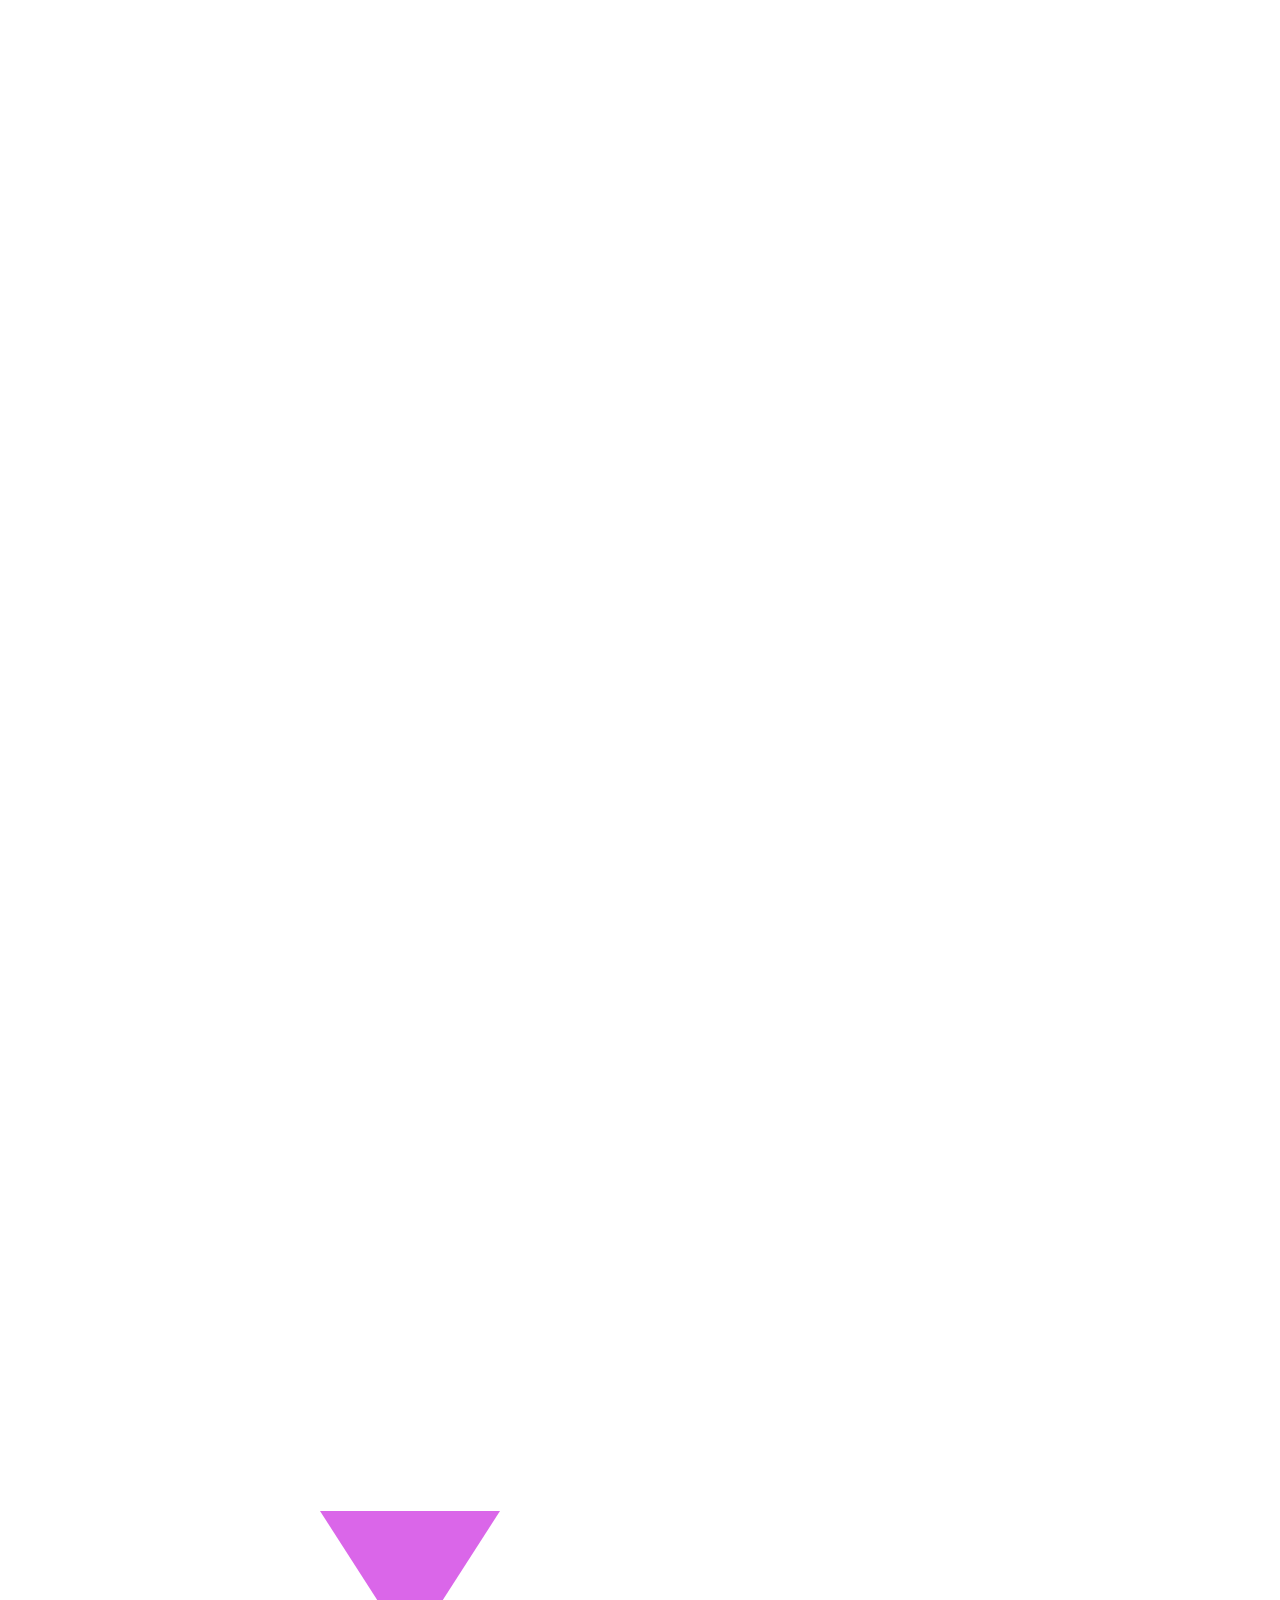
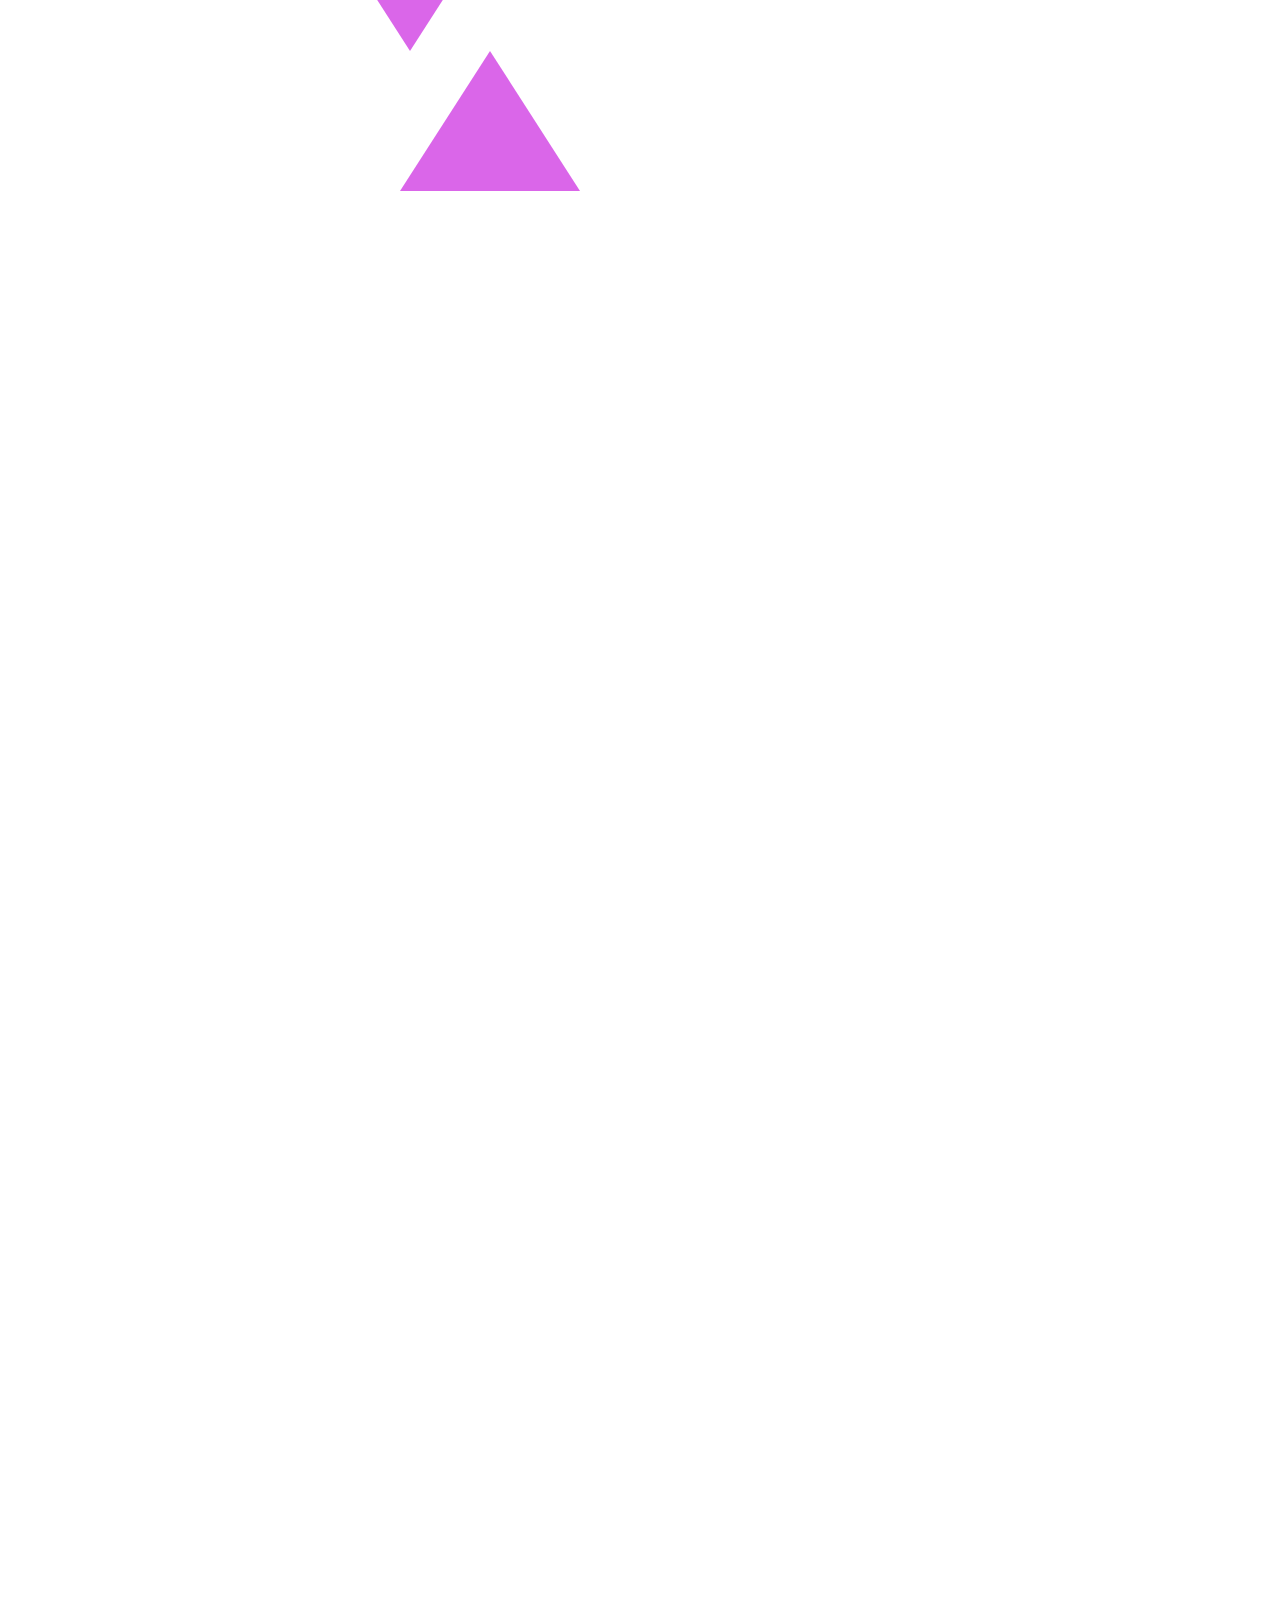
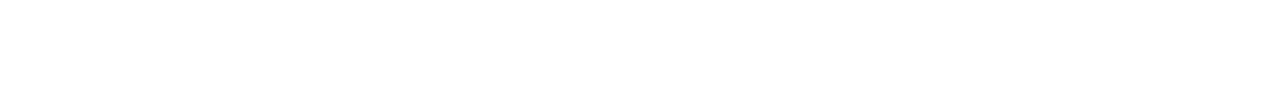
==== src/index.html @ d45493f5 "fixing horizontal scrolling" ====
<!DOCTYPE html>
<html lang="en">
<head>
    <meta charset="UTF-8">
    <meta name="viewport" content="width=device-width, initial-scale=1.0">
    <link rel="stylesheet" href="styles.css">

    <title>Electronic Library</title>
</head>
<body>
    <div class='bkimage1'></div>

    <div class='caption'> 
        <div class='title'>E-brary</div>
        <p class='titleParagraph'>Your Electronic Library Book Collection</p>
    </div>

    <!--BOOKSHELF-->
    <div class='first-genre'> 
        <p class ='genre-name'>Action</p>
        <div class='triangle_container'>
            <div class='triangle-down'></div>
            <div class='triangle-up'></div>
            
        </div>
    </div>
    <div class='second-genre'> 
        <p class="genre-name">Adventure</p>
    </div>
    <div class='third-genre'> 
        <p class='genre-name'>Horror</p>
    </div>

    <div class='bkimage2'></div>
</body>
</html>
---- src/styles.css ----
@font-face {
    font-family: 'nidus_sansregular';
    src: url('nidsans-webfont.eot');
    src: url('nidsans-webfont.eot?#iefix') format('embedded-opentype'),
         url('nidsans-webfont.woff2') format('woff2'),
         url('nidsans-webfont.woff') format('woff'),
         url('nidsans-webfont.ttf') format('truetype'),
         url('nidsans-webfont.svg#nidus_sansregular') format('svg');
    font-weight: normal;
    font-style: normal;
}

* {
    margin: 0;
    padding: 0;
    font-family: 'nidus_sansregular';
    overflow: auto;
}

*, *:before, *:after {
    box-sizing: inherit;
  }

/* body {
    background: linear-gradient(0deg, #0c0931, #1d1856, #e80074,#c200db , #00cfe5 90%);
} */

html{
    width: 100%;
    height: 100vh;
    box-sizing: border-box;
}


.caption {
    position: absolute;
    left: 0;
    top: 26%;
    width: 100%;
    text-align: center;
    color: white;
}

.title, .titleParagraph {
    text-align: center;
    position: relative;
    opacity: 0.9;
    top: 50%;
}
.title {
    font-size: 100px;
    font-weight: 500;
}

.titleParagraph {
    font-size: 50px;
    font-weight: 600;
}

.bkimage1, .bkimage2 {
    background-image: url('https://wallpaperaccess.com/full/1115096.jpg');
    background-attachment: fixed;
    background-position: center;
    background-repeat: no-repeat;
    background-size: cover;
}

.bkimage1 {
    min-height: 1400px;
}

.bkimage2 {
    min-height: 400px;
}

.first-genre, .second-genre, .third-genre {
    background-image: url('https://motionarray.imgix.net/preview-311800-ol0mxdxMla-high_0011.jpg?w=660&q=60&fit=max&auto=format');
    min-height: 500px;
    background-position: 50% 50%;
    background-repeat: no-repeat;
    background-size: cover;
    width: 100%;
    top: 40%;
}

.first-genre .genre-name {
    text-align: left;
    position: relative;
    opacity: 1;
    color: white;
    top: 2.2em;
    font-size: 90px;
}

.second-genre .genre-name {
    text-align: right;
    position: relative;
    opacity: 1;
    color: white;
    top: 2.2em;
    font-size: 90px;
}
.third-genre .genre-name {
    text-align: left;
    position: relative;
    opacity: 1;
    color: white;
    top: 2.2em;
    font-size: 90px;
}


.triangle-up {
    width: 0;
    height: 0;
    opacity: 0.6;
    border-left: 90px solid transparent;
    border-right: 90px solid transparent;
    border-bottom: 140px solid #c200db;
    left: 25em;
    text-align: left;
    position: relative;
  }

.triangle-down {
    width: 0;
    height: 0;
    opacity: 0.6;
    border-left: 90px solid transparent;
    border-right: 90px solid transparent;
    border-top: 140px solid #c200db; 
    left: 20em;
    text-align: left;
    position: relative;
}
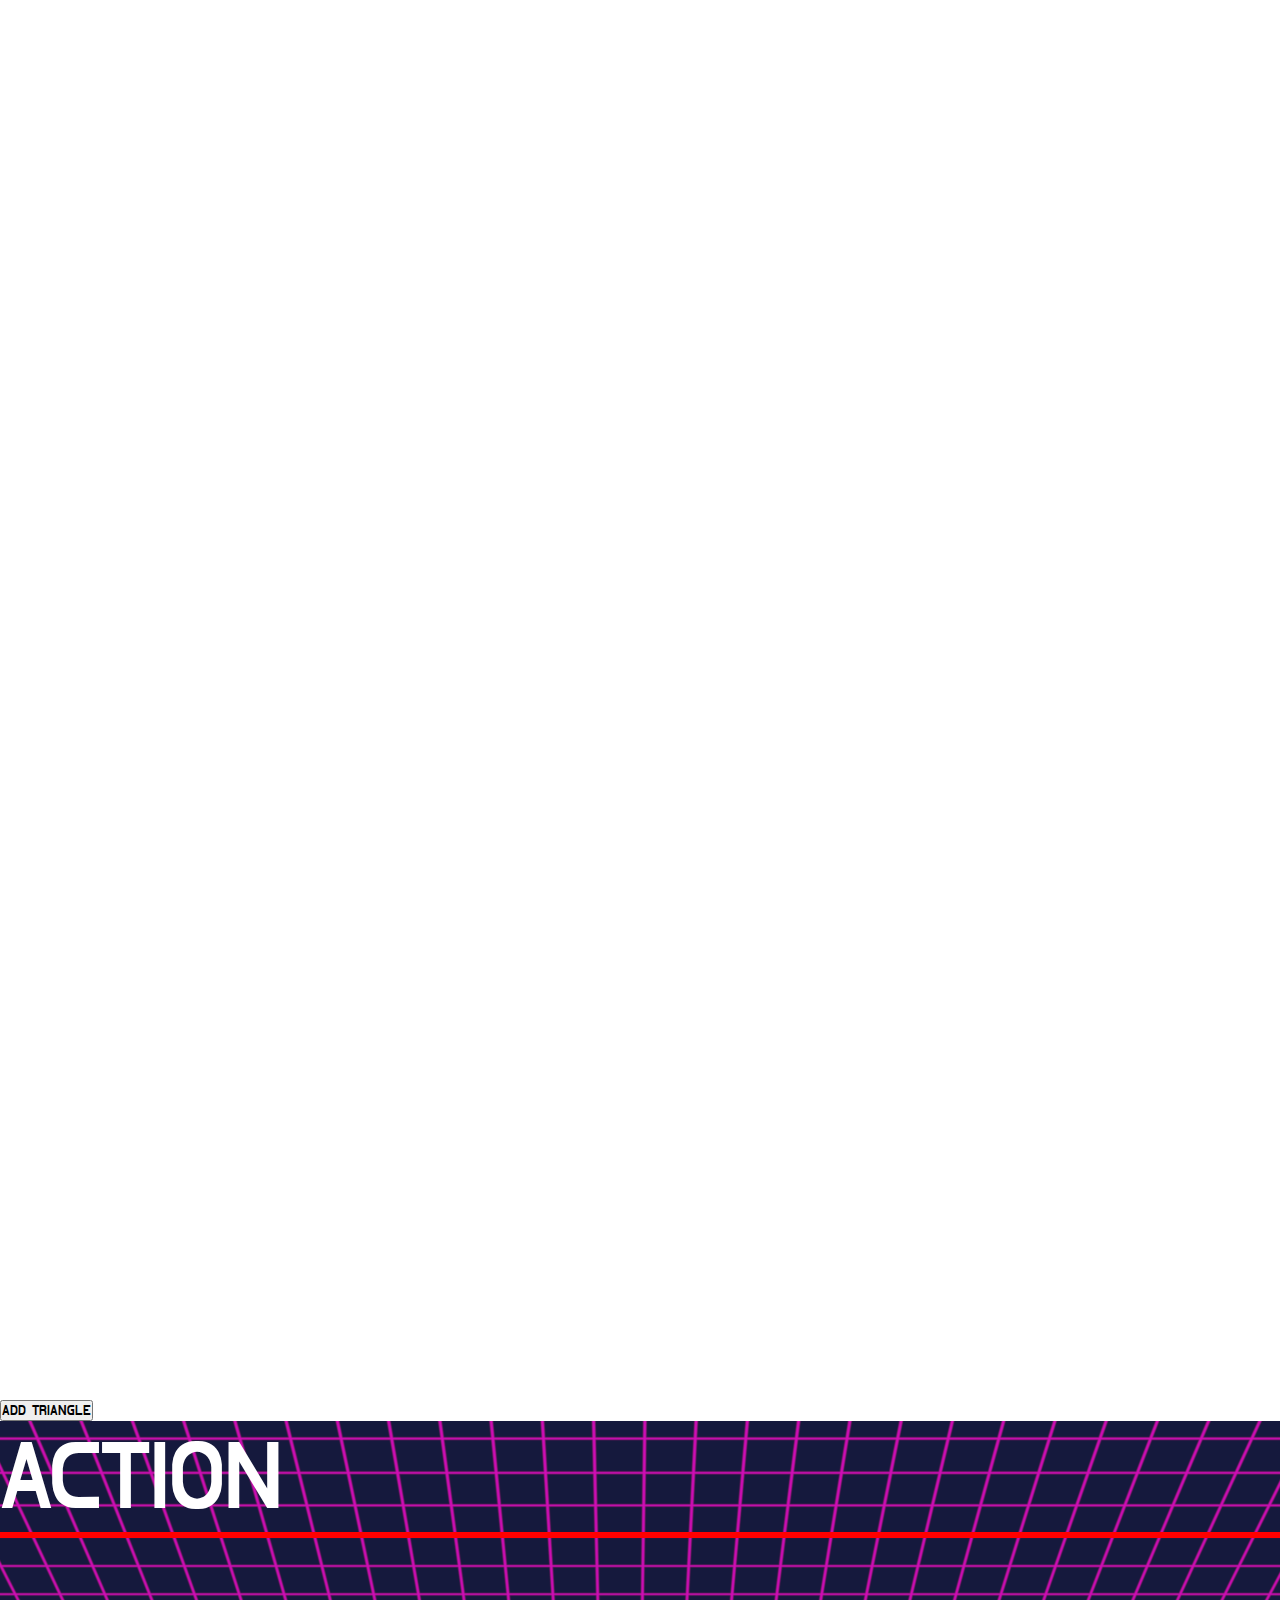
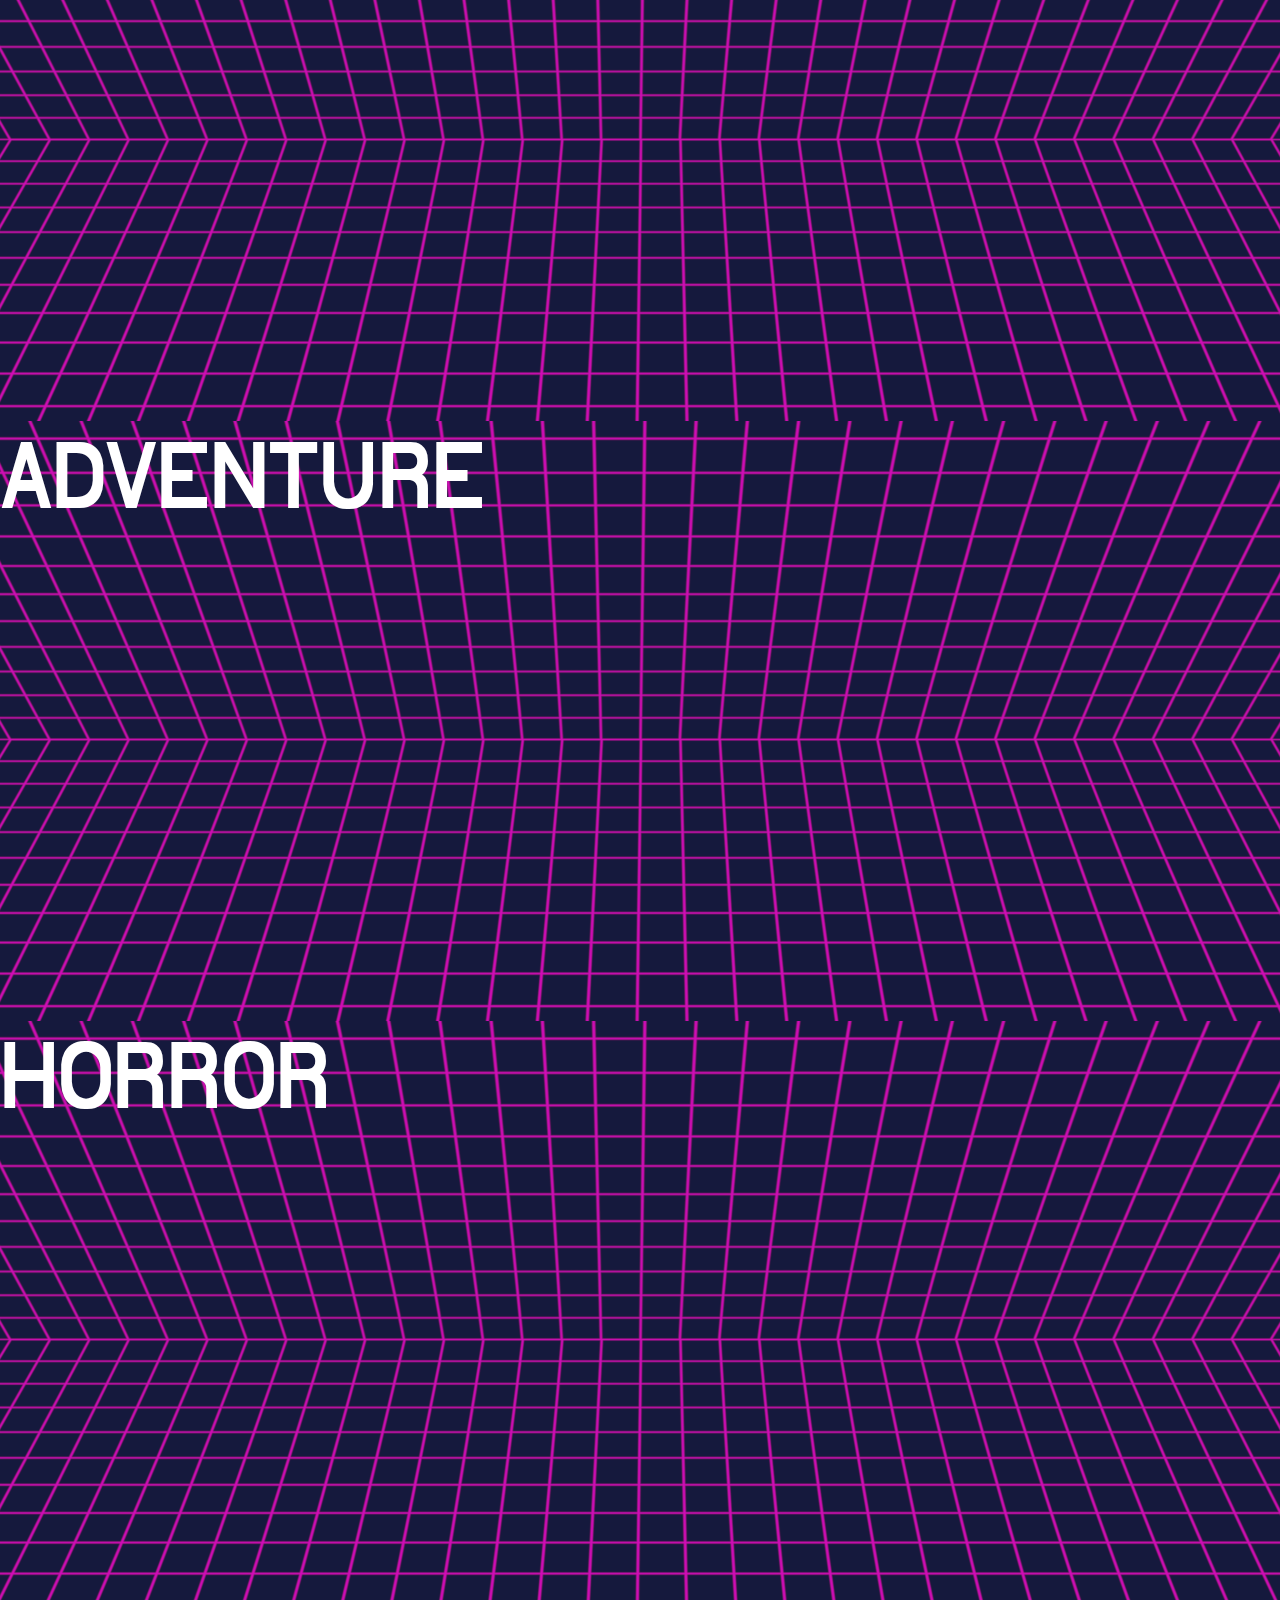
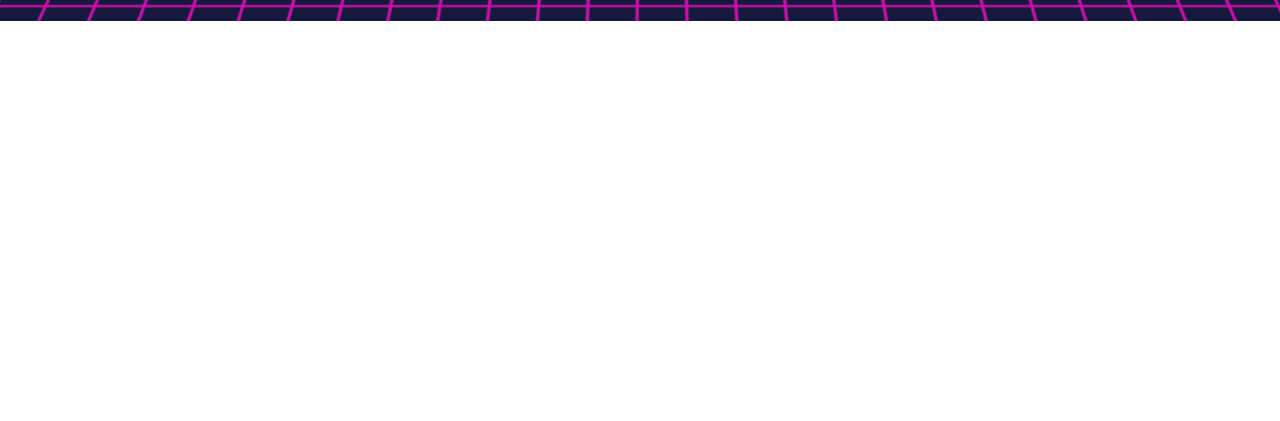
==== commit 2be5a9d6: "add js constructor for adding and removing books" ====
--- a/src/index.html
+++ b/src/index.html
@@ -15,22 +15,24 @@
         <p class='titleParagraph'>Your Electronic Library Book Collection</p>
     </div>
 
+    <button type='button' class='addTriangle' onclick='addTriangle()'>Add Triangle</button>
+
     <!--BOOKSHELF-->
-    <div class='first-genre'> 
+    <div class='genre' id='hey'> 
         <p class ='genre-name'>Action</p>
         <div class='triangle_container'>
-            <div class='triangle-down'></div>
-            <div class='triangle-up'></div>
-            
         </div>
     </div>
-    <div class='second-genre'> 
+    
+    <div class='genre'> 
         <p class="genre-name">Adventure</p>
     </div>
-    <div class='third-genre'> 
+    <div class='genre'> 
         <p class='genre-name'>Horror</p>
     </div>
 
     <div class='bkimage2'></div>
+
+    <script src="scripts.js"></script>
 </body>
 </html>--- a/src/styles.css
+++ b/src/styles.css
@@ -20,10 +20,6 @@
 *, *:before, *:after {
     box-sizing: inherit;
   }
-
-/* body {
-    background: linear-gradient(0deg, #0c0931, #1d1856, #e80074,#c200db , #00cfe5 90%);
-} */
 
 html{
     width: 100%;
@@ -73,40 +69,24 @@
     min-height: 400px;
 }
 
-.first-genre, .second-genre, .third-genre {
-    background-image: url('https://motionarray.imgix.net/preview-311800-ol0mxdxMla-high_0011.jpg?w=660&q=60&fit=max&auto=format');
-    min-height: 500px;
+.genre {
+    background-image: url(synthwave.png);
+    min-height: 600px;
     background-position: 50% 50%;
     background-repeat: no-repeat;
     background-size: cover;
     width: 100%;
     top: 40%;
-}
 
-.first-genre .genre-name {
     text-align: left;
     position: relative;
     opacity: 1;
     color: white;
-    top: 2.2em;
     font-size: 90px;
 }
 
-.second-genre .genre-name {
-    text-align: right;
-    position: relative;
-    opacity: 1;
-    color: white;
-    top: 2.2em;
-    font-size: 90px;
-}
-.third-genre .genre-name {
-    text-align: left;
-    position: relative;
-    opacity: 1;
-    color: white;
-    top: 2.2em;
-    font-size: 90px;
+.triangle_container {
+    border: solid red;
 }
 
 
@@ -120,6 +100,8 @@
     left: 25em;
     text-align: left;
     position: relative;
+
+    float: left;
   }
 
 .triangle-down {
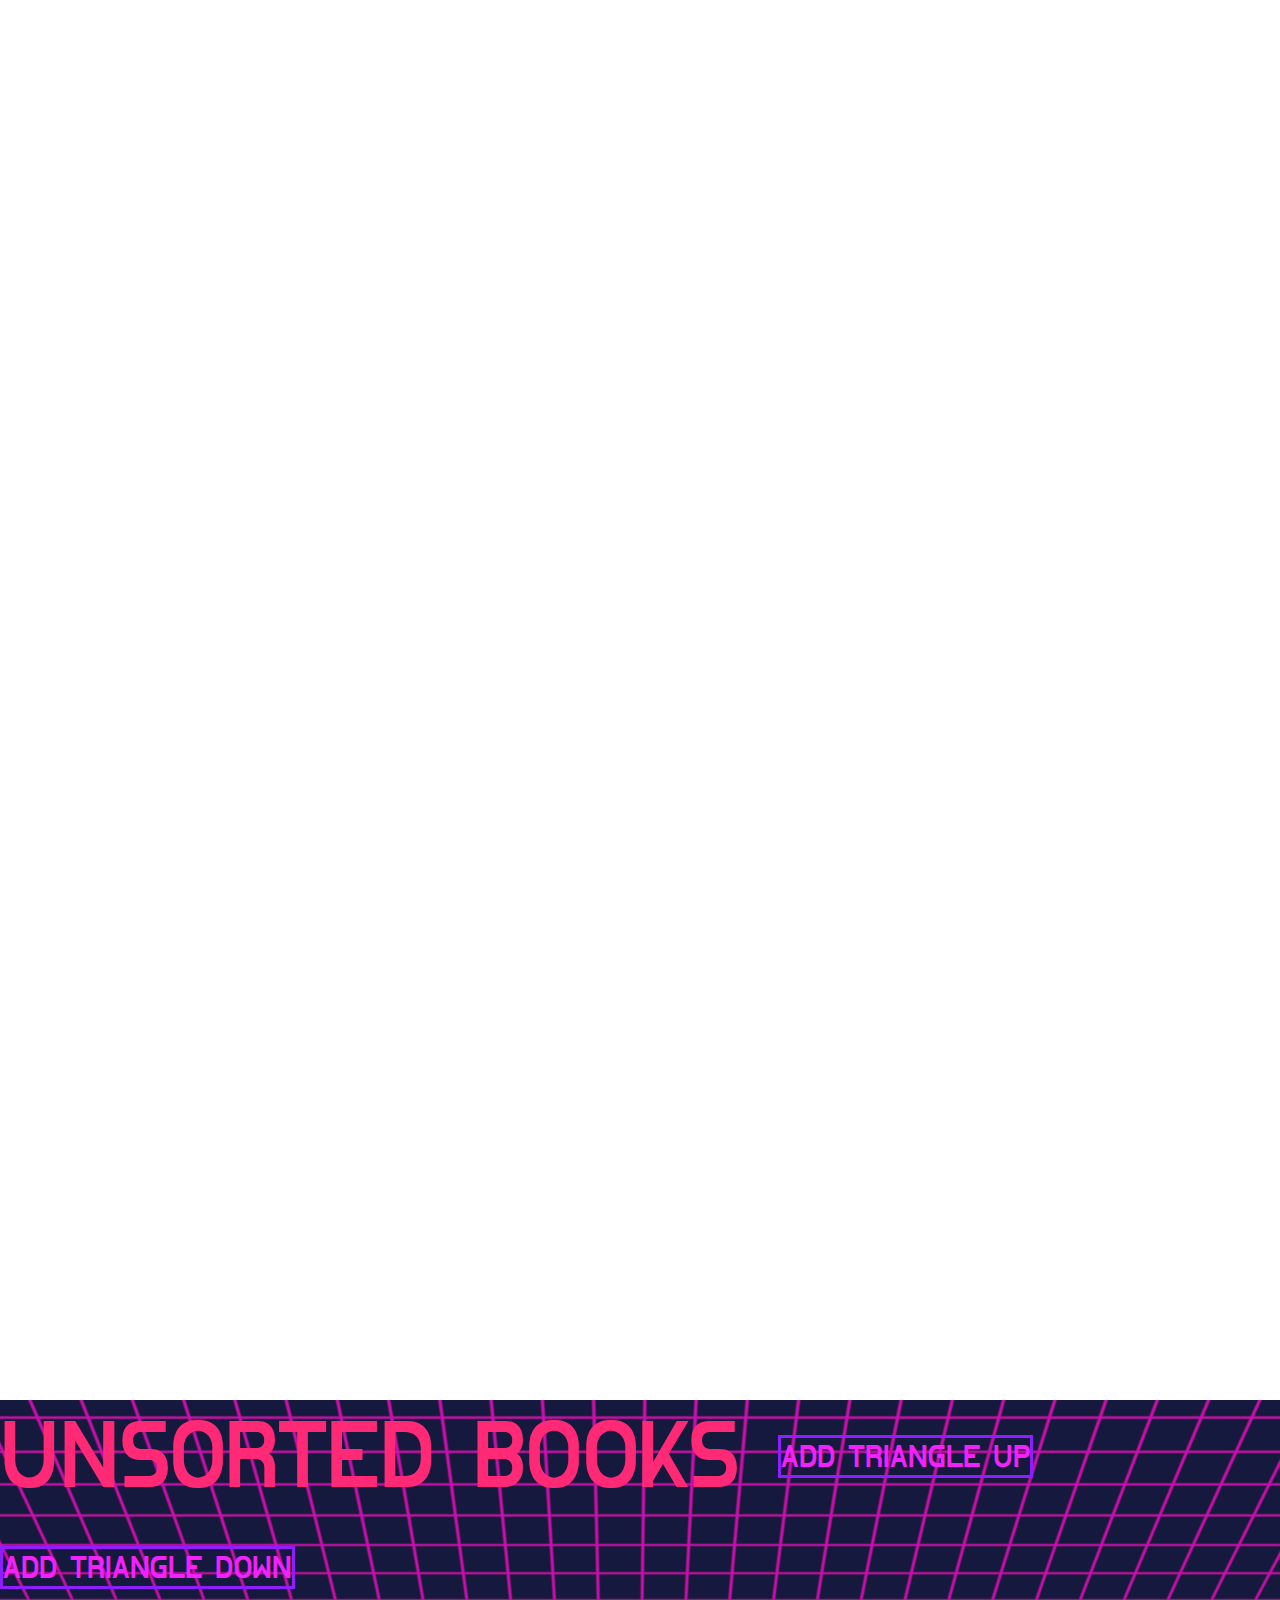
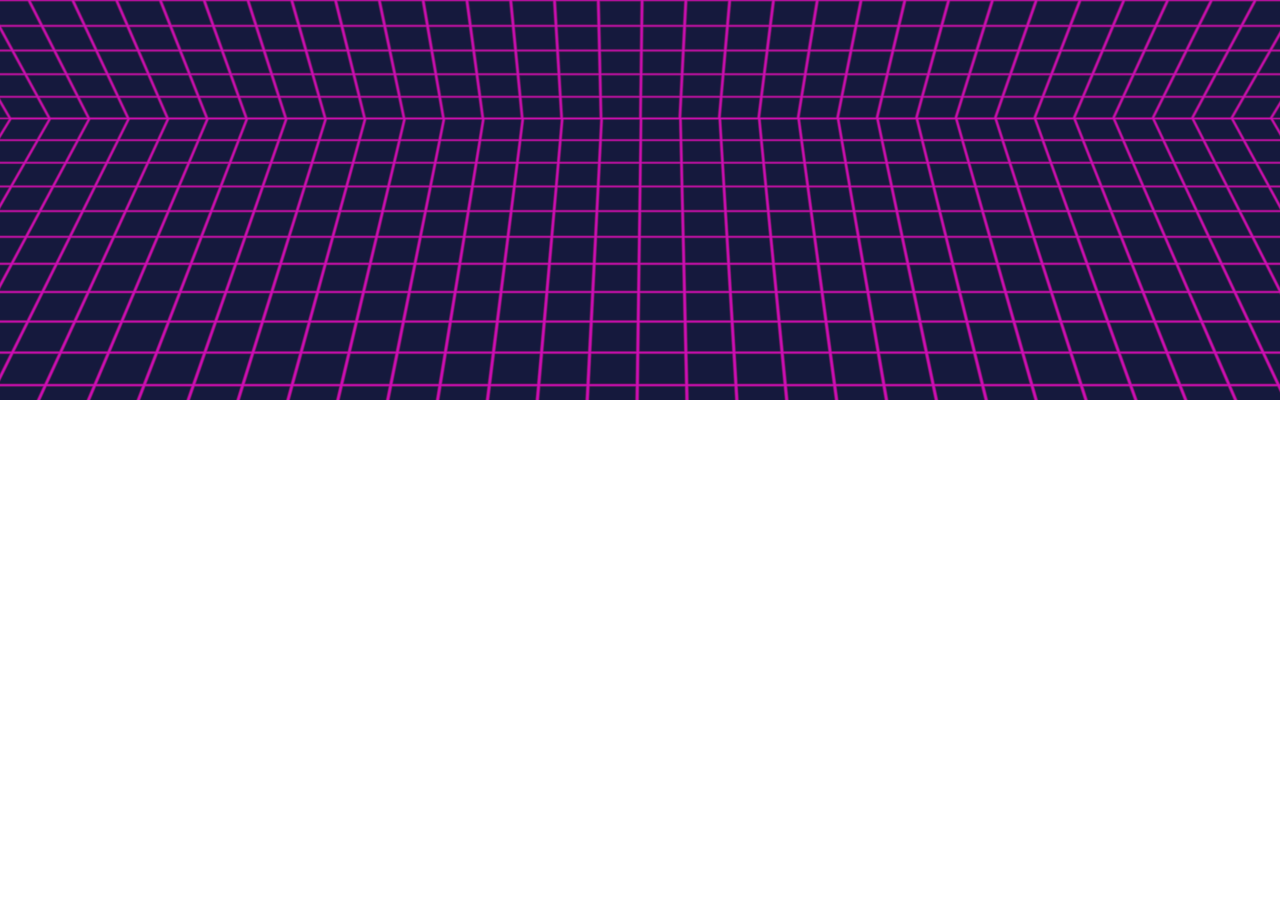
==== commit 89241acc: "added buttons to add frames to books" ====
--- a/src/index.html
+++ b/src/index.html
@@ -15,21 +15,24 @@
         <p class='titleParagraph'>Your Electronic Library Book Collection</p>
     </div>
 
-    <button type='button' class='addTriangle' onclick='addTriangle()'>Add Triangle</button>
+    
+    <!--BOOKSHELF-->
+    <div class='genre'> 
+        <p class ='genre-name'>Unsorted Books
+            <button type='button' class='addTriangleup' onclick='addTriangleUp()'>Add Triangle Up</button>
+            <button type='button' class='addTriangledown' onclick='addTriangleDown()'>Add Triangle Down</button>
 
-    <!--BOOKSHELF-->
-    <div class='genre' id='hey'> 
-        <p class ='genre-name'>Action</p>
-        <div class='triangle_container'>
+        </p>
+        <div class='triangle_container' id='hey'>
         </div>
     </div>
     
-    <div class='genre'> 
+    <!-- <div class='genre'> 
         <p class="genre-name">Adventure</p>
     </div>
     <div class='genre'> 
         <p class='genre-name'>Horror</p>
-    </div>
+    </div> -->
 
     <div class='bkimage2'></div>
 
--- a/src/styles.css
+++ b/src/styles.css
@@ -66,7 +66,7 @@
 }
 
 .bkimage2 {
-    min-height: 400px;
+    min-height: 500px;
 }
 
 .genre {
@@ -78,15 +78,21 @@
     width: 100%;
     top: 40%;
 
-    text-align: left;
-    position: relative;
     opacity: 1;
-    color: white;
+    color: 	#ff2975;
     font-size: 90px;
 }
 
+.genre-name {
+    display: inline-block;
+}
+
 .triangle_container {
-    border: solid red;
+    position: relative;
+    left: 15px;
+    width: 15fr;
+    height: 50fr;
+    overflow-y: auto;
 }
 
 
@@ -94,24 +100,38 @@
     width: 0;
     height: 0;
     opacity: 0.6;
-    border-left: 90px solid transparent;
-    border-right: 90px solid transparent;
-    border-bottom: 140px solid #c200db;
-    left: 25em;
-    text-align: left;
+    margin: 20px 0px;
+    border-left: 120px solid transparent;
+    border-right: 120px solid transparent;
+    border-bottom: 170px solid #c200db;
+    
     position: relative;
-
     float: left;
-  }
+}
 
 .triangle-down {
     width: 0;
     height: 0;
     opacity: 0.6;
-    border-left: 90px solid transparent;
-    border-right: 90px solid transparent;
-    border-top: 140px solid #c200db; 
-    left: 20em;
-    text-align: left;
+    margin: 20px 0px;
+    border-left: 120px solid transparent;
+    border-right: 120px solid transparent;
+    border-top: 170px solid #c200db; 
+    
+    float: left;
     position: relative;
+}
+
+button {
+    color: 	#f222ff;
+    font-size: 30px;
+    background-color: transparent;
+    background-repeat: no-repeat;
+    border: 3px solid 	#8c1eff;
+    cursor: pointer;
+    overflow: hidden;
+    outline: none;
+
+    position: relative;
+    bottom: 20px;
 }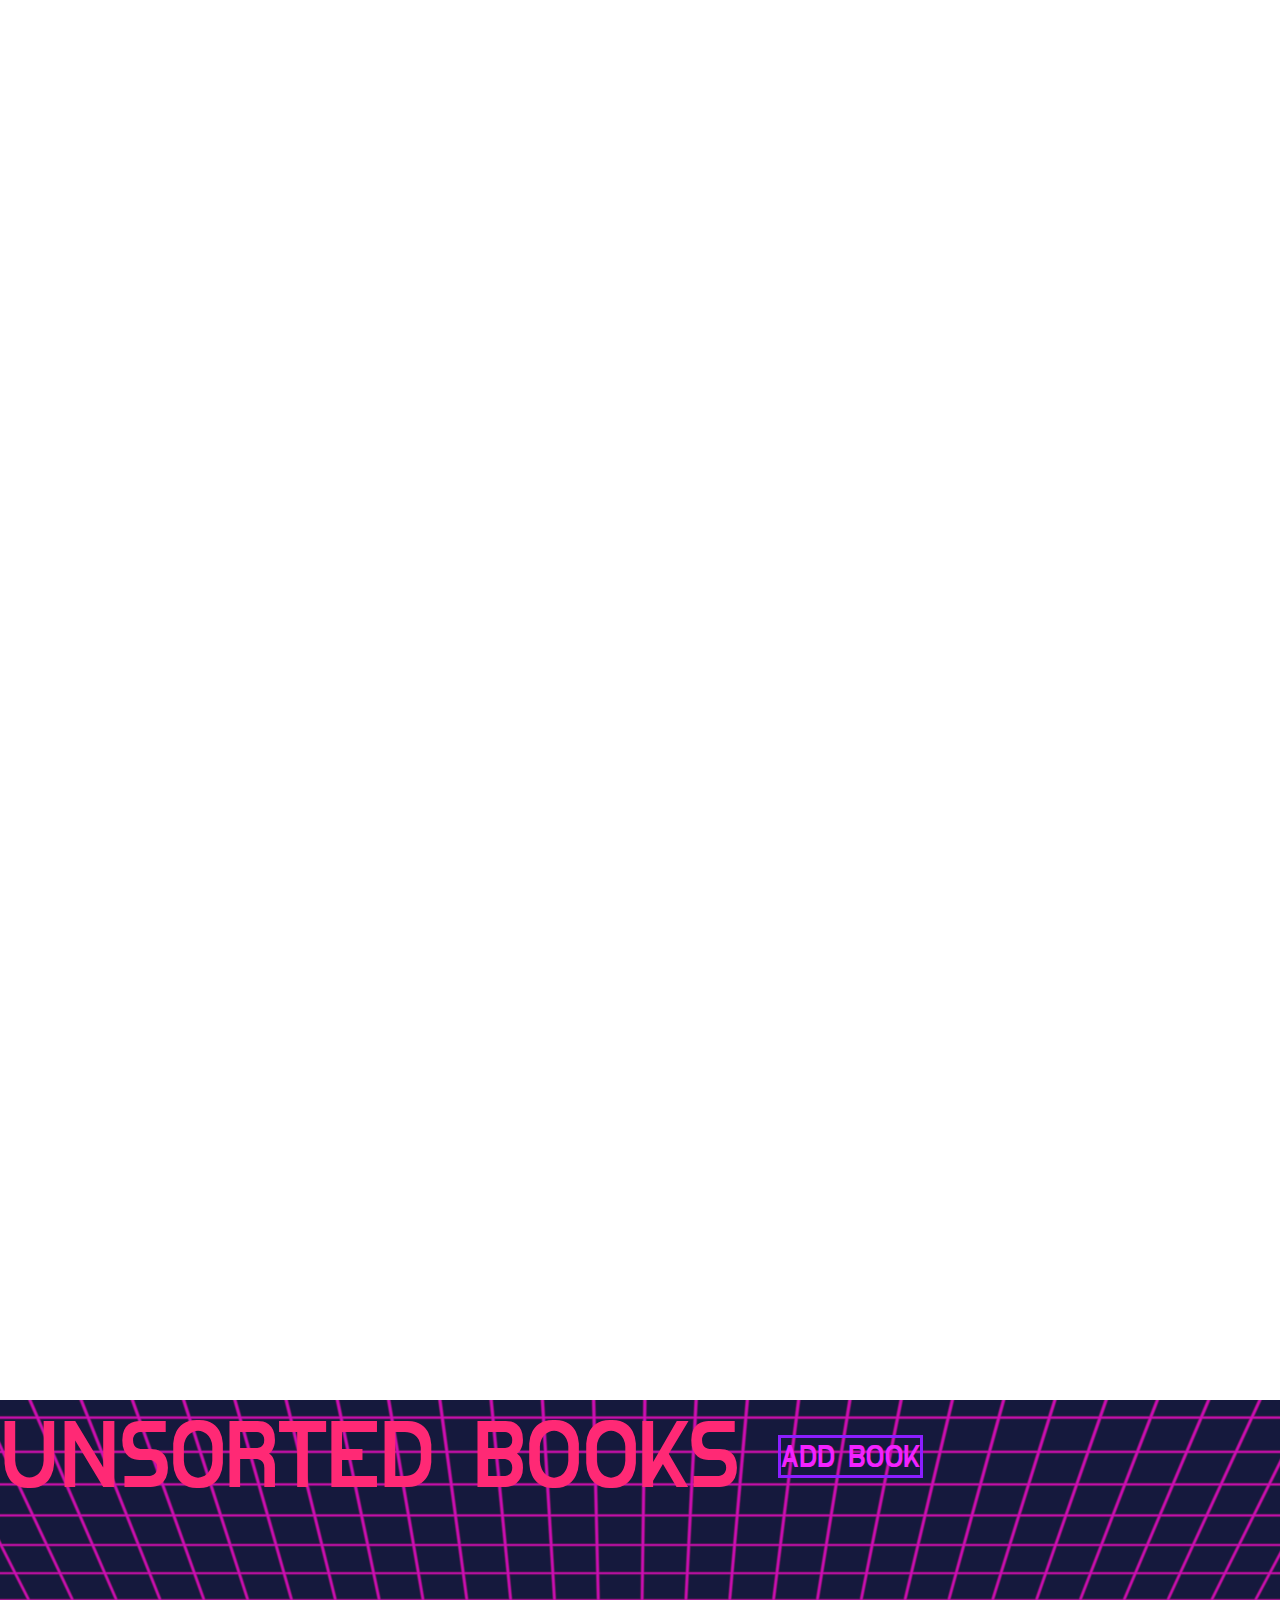
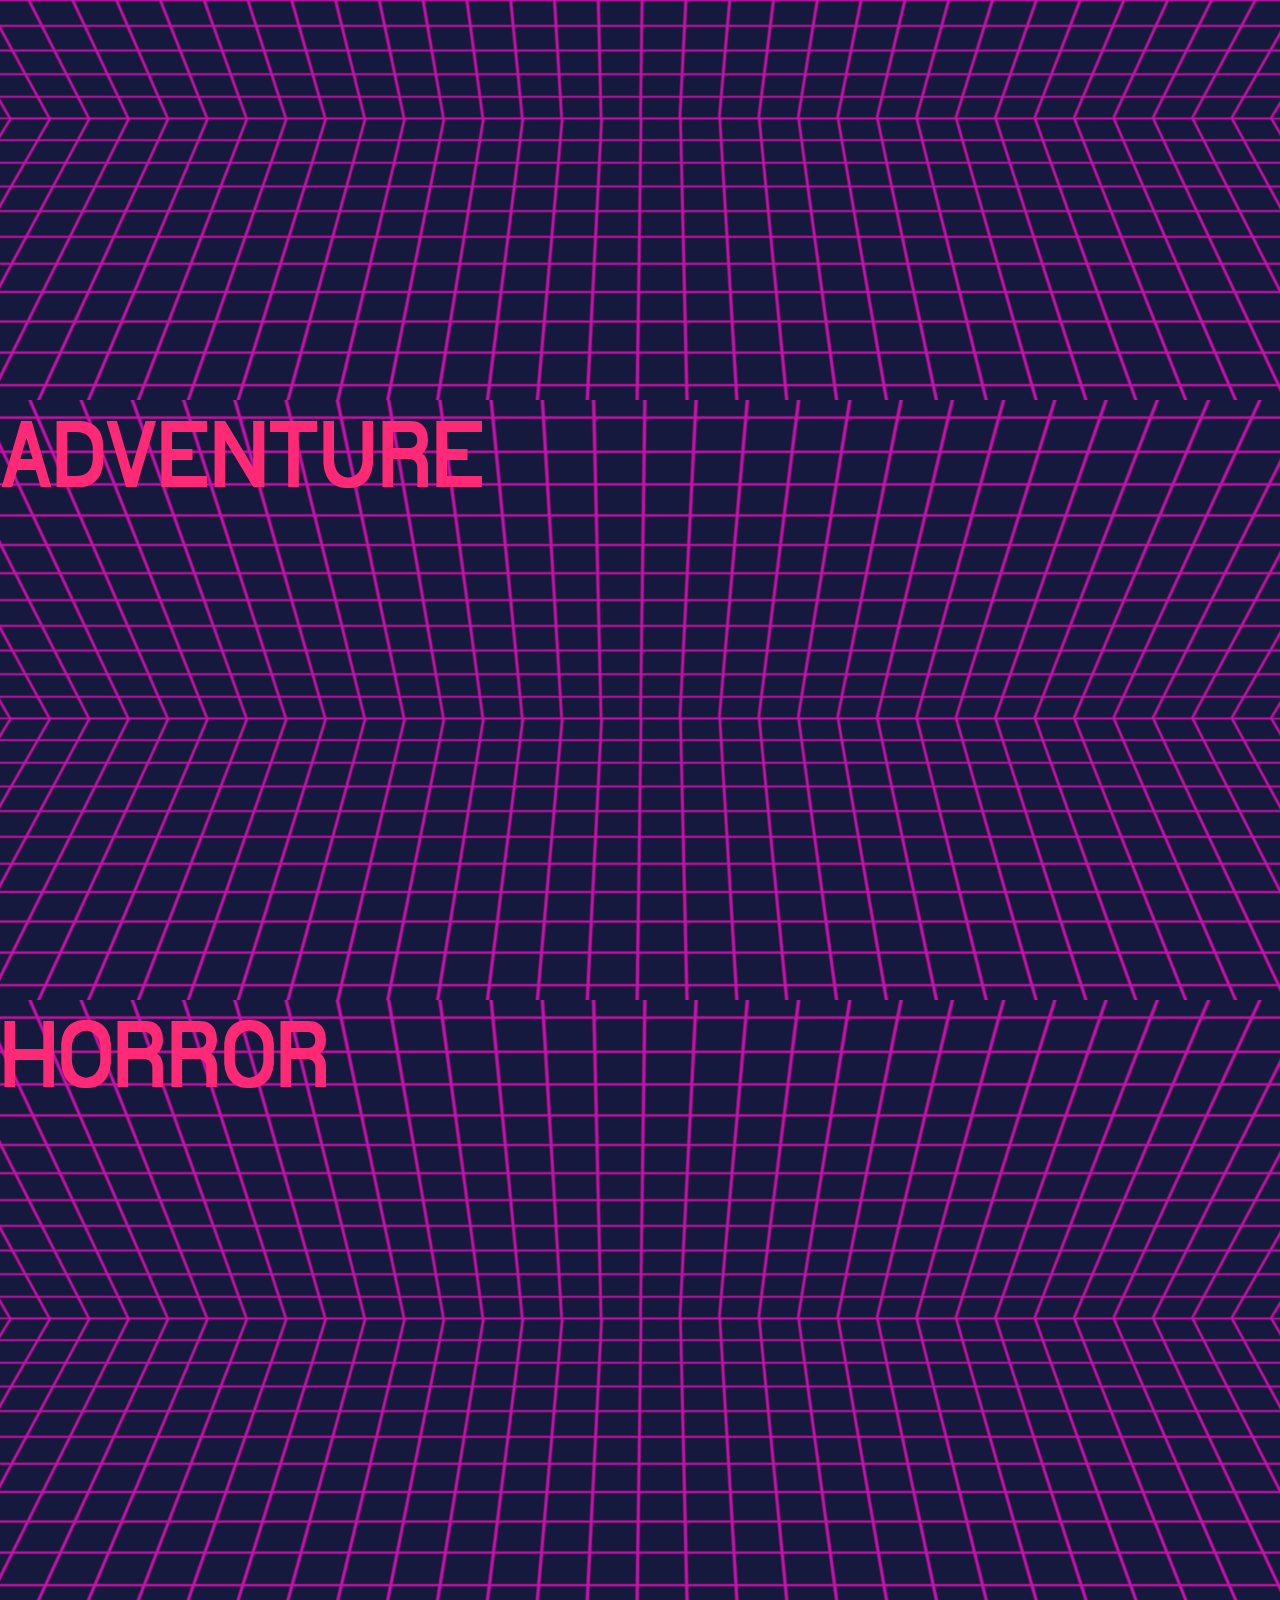
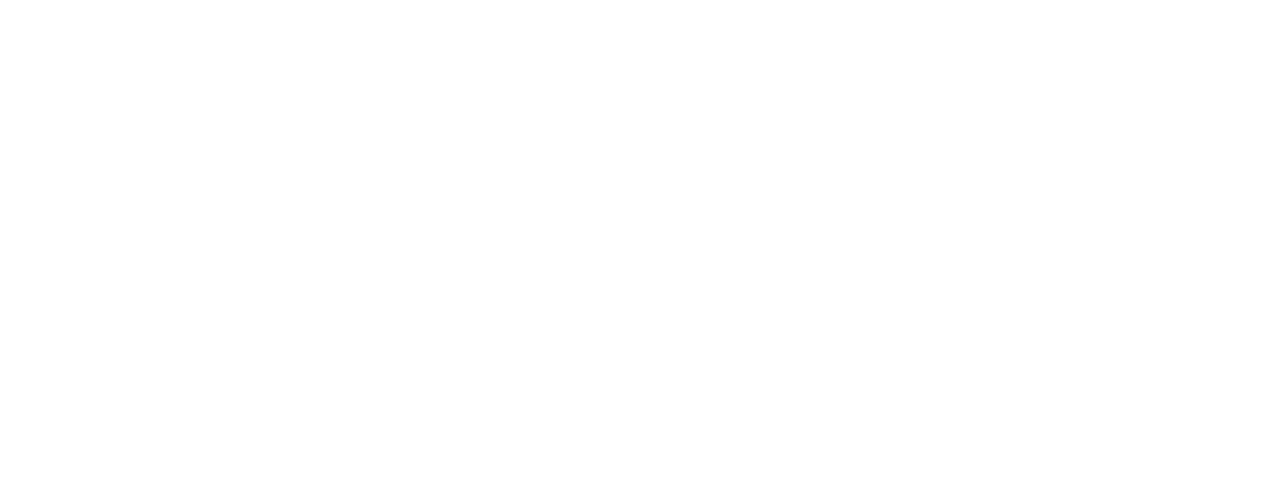
==== commit 26339861: "add triangle feature for book frame" ====
--- a/src/index.html
+++ b/src/index.html
@@ -18,22 +18,20 @@
     
     <!--BOOKSHELF-->
     <div class='genre'> 
-        <p class ='genre-name'>Unsorted Books
-            <button type='button' class='addTriangleup' onclick='addTriangleUp()'>Add Triangle Up</button>
-            <button type='button' class='addTriangledown' onclick='addTriangleDown()'>Add Triangle Down</button>
-
+        <p class ='genre-name' id='hey'>Unsorted Books
+            <button type='button' class='addTriangle' onclick='addTriangle()'>Add Book</button>
         </p>
-        <div class='triangle_container' id='hey'>
+        <div class='triangle_container' id='unsorted'>
         </div>
     </div>
     
-    <!-- <div class='genre'> 
+
+    <div class='genre'> 
         <p class="genre-name">Adventure</p>
     </div>
     <div class='genre'> 
         <p class='genre-name'>Horror</p>
-    </div> -->
-
+    </div>
     <div class='bkimage2'></div>
 
     <script src="scripts.js"></script>
--- a/src/styles.css
+++ b/src/styles.css
@@ -96,30 +96,26 @@
 }
 
 
-.triangle-up {
+.triangle {
     width: 0;
     height: 0;
     opacity: 0.6;
     margin: 20px 0px;
-    border-left: 120px solid transparent;
-    border-right: 120px solid transparent;
-    border-bottom: 170px solid #c200db;
     
     position: relative;
     float: left;
 }
 
-.triangle-down {
-    width: 0;
-    height: 0;
-    opacity: 0.6;
-    margin: 20px 0px;
+.up {
+    border-left: 120px solid transparent;
+    border-right: 120px solid transparent;
+    border-bottom: 170px solid #c200db;
+}
+
+.down {
     border-left: 120px solid transparent;
     border-right: 120px solid transparent;
     border-top: 170px solid #c200db; 
-    
-    float: left;
-    position: relative;
 }
 
 button {
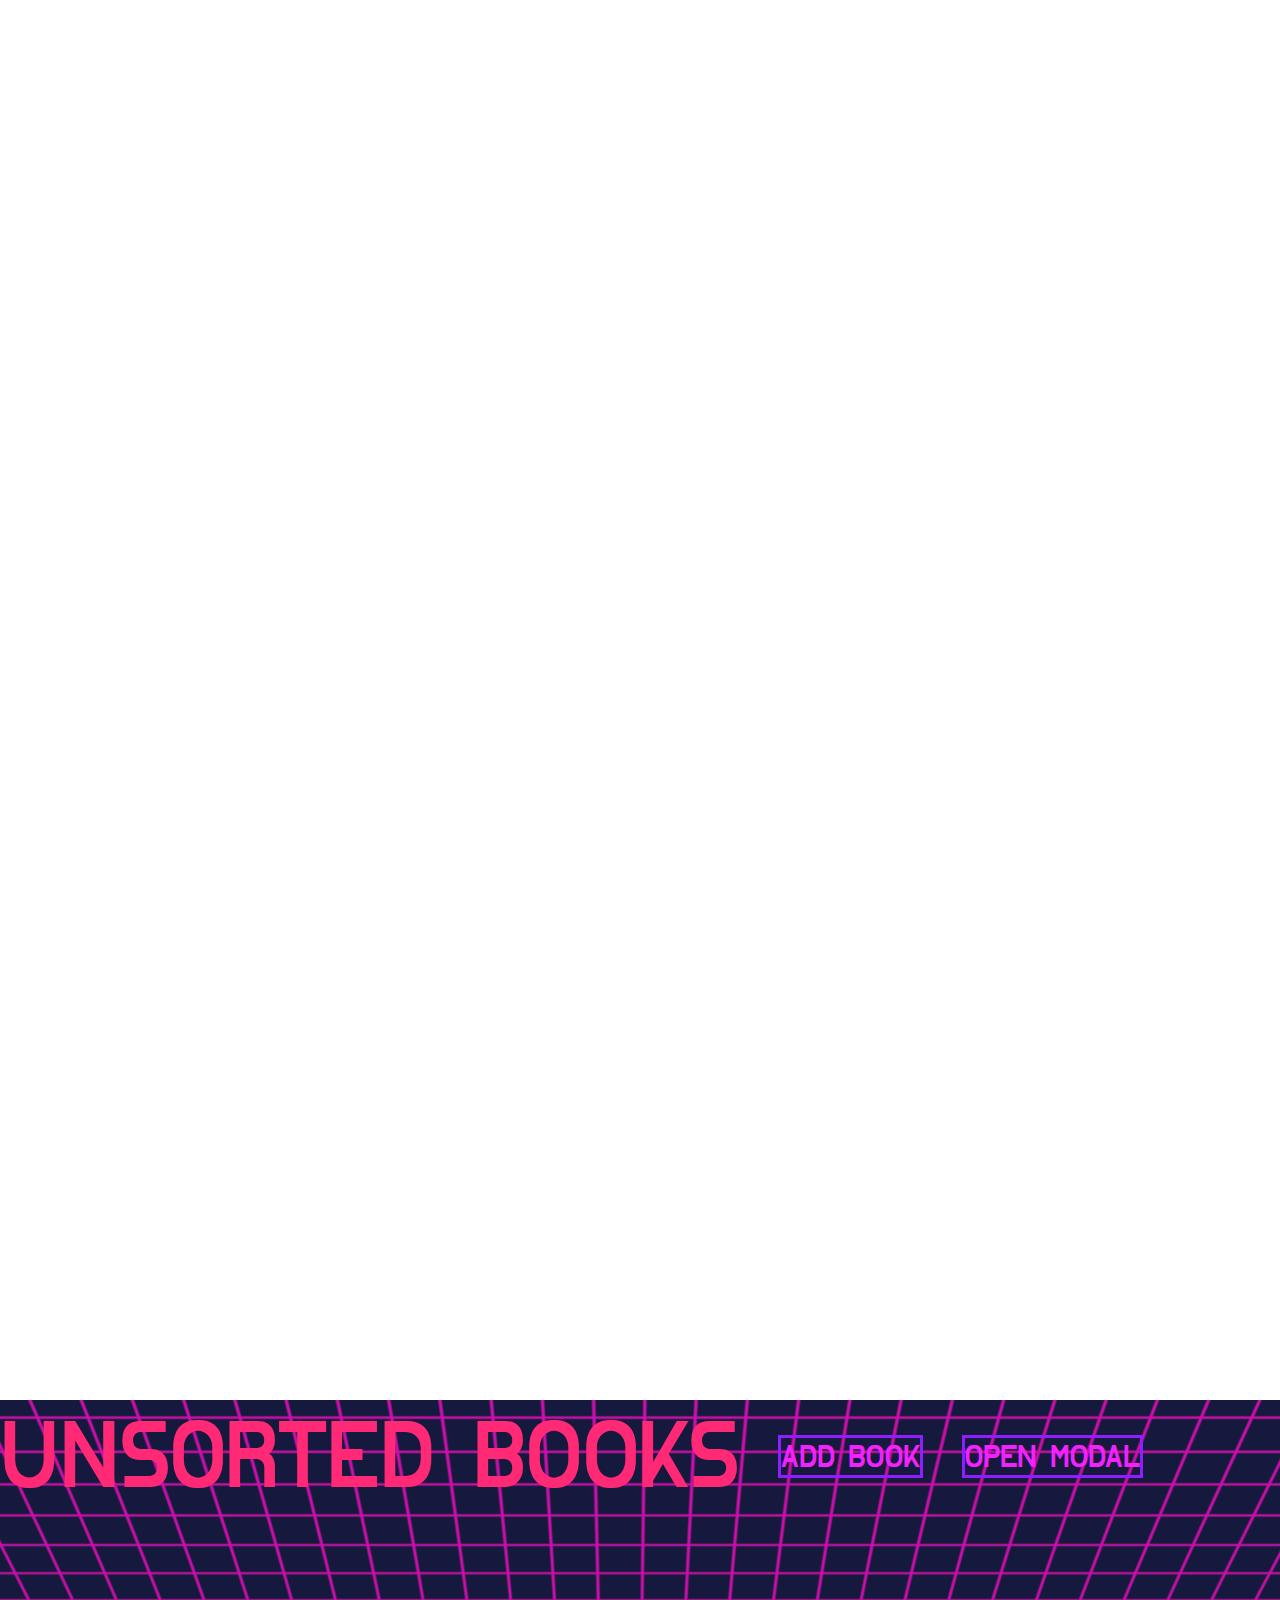
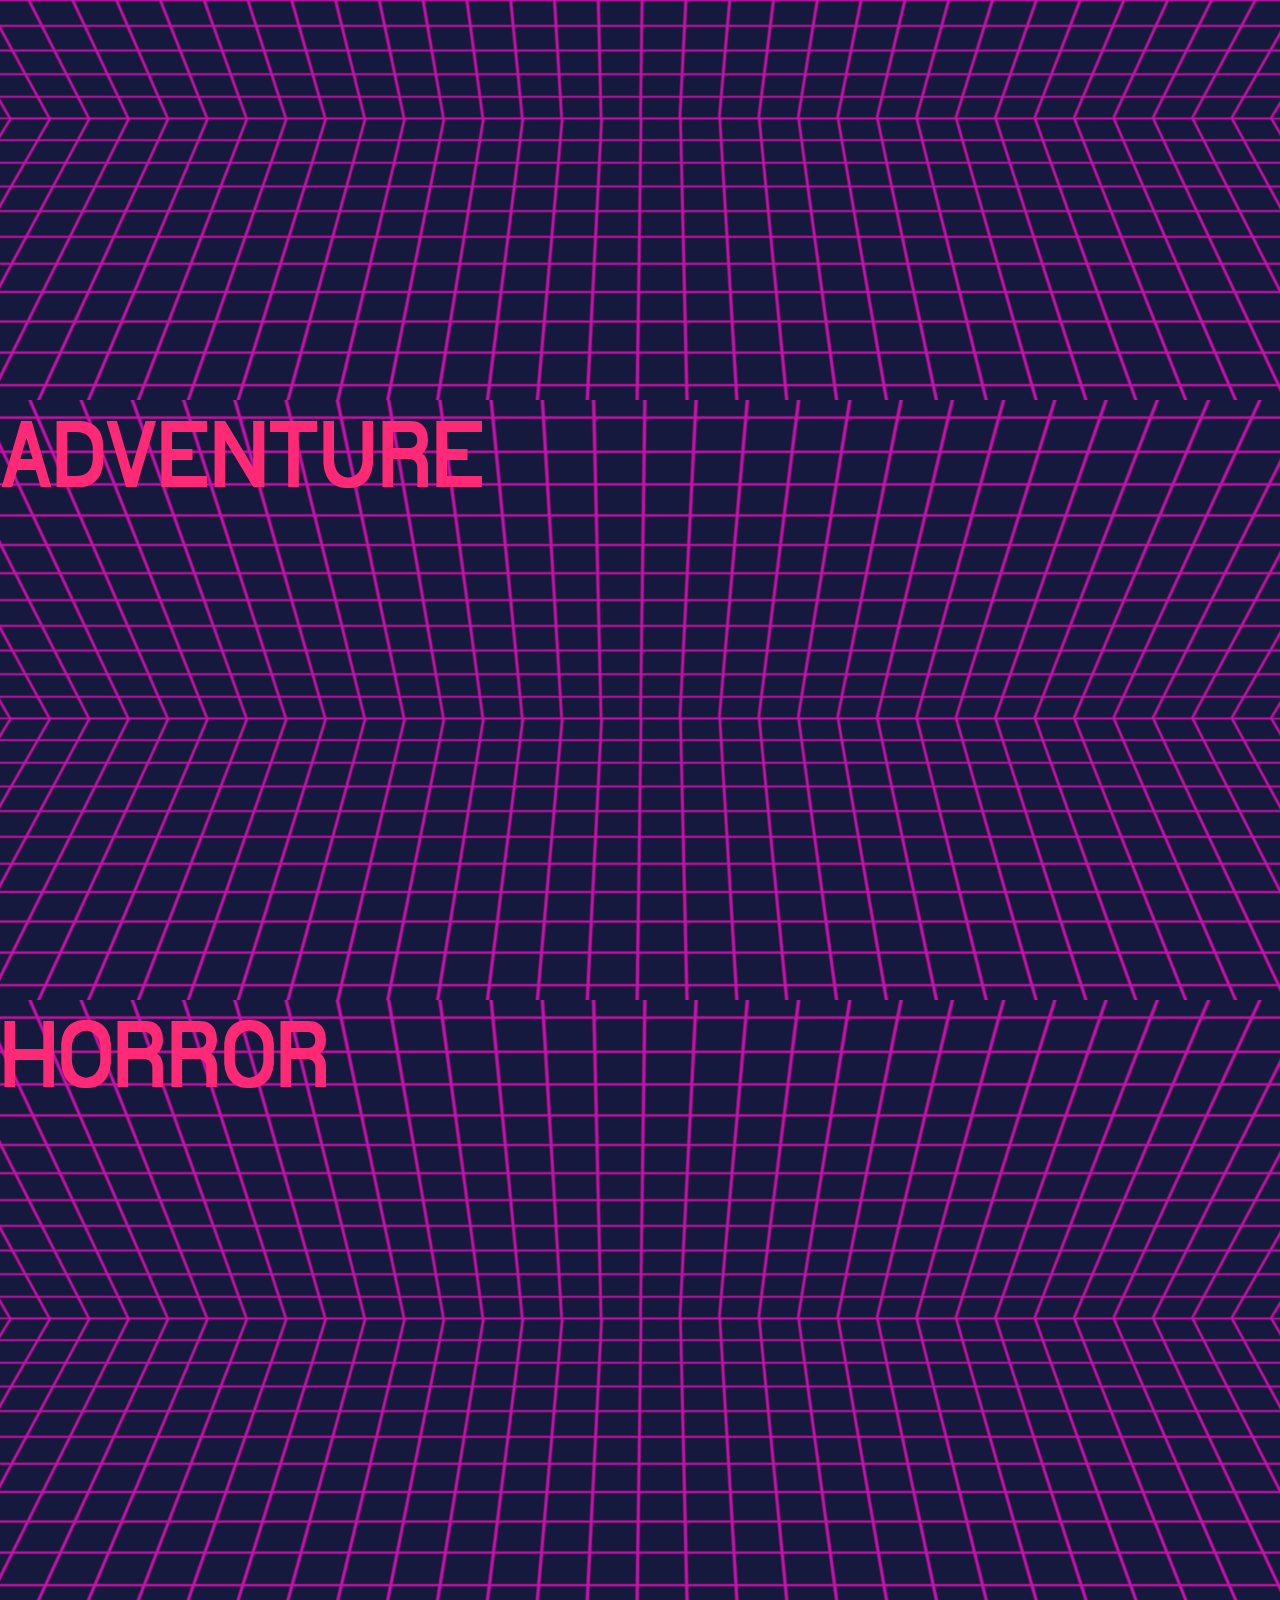
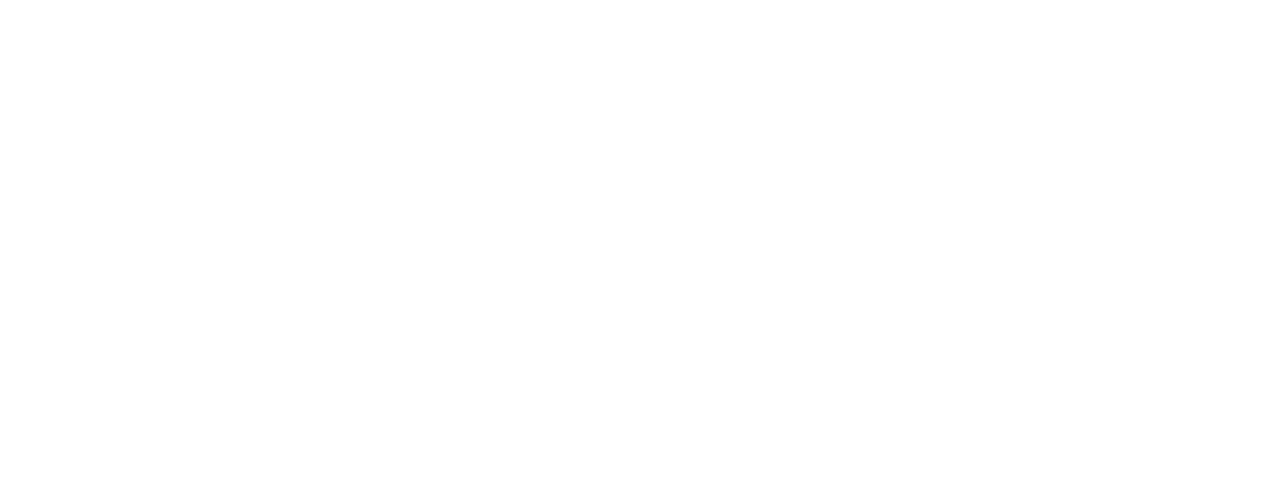
==== commit 1989d42d: "added modal to submit book entry" ====
--- a/src/index.html
+++ b/src/index.html
@@ -18,12 +18,24 @@
     
     <!--BOOKSHELF-->
     <div class='genre'> 
+        <!-- Title of genre and the button to add a book -->
         <p class ='genre-name' id='hey'>Unsorted Books
             <button type='button' class='addTriangle' onclick='addTriangle()'>Add Book</button>
+            <button type='button' id='openModal' onclick='openModal()'>Open Modal</button>
         </p>
+
+        <div id='myModal' class='modal'>
+            <div class='modalContent'>
+                <span class='close'>&times;</span>
+                <p>This is a test for Modal Feature...</p>
+            </div>
+        </div>
+        <!-- //Container to keep all the book frames -->
         <div class='triangle_container' id='unsorted'>
         </div>
     </div>
+
+    
     
 
     <div class='genre'> 
--- a/src/styles.css
+++ b/src/styles.css
@@ -89,10 +89,10 @@
 
 .triangle_container {
     position: relative;
+    width: 100%;
     left: 15px;
-    width: 15fr;
-    height: 50fr;
     overflow-y: auto;
+    overflow-x: hidden;
 }
 
 
@@ -101,7 +101,6 @@
     height: 0;
     opacity: 0.6;
     margin: 20px 0px;
-    
     position: relative;
     float: left;
 }
@@ -123,11 +122,47 @@
     font-size: 30px;
     background-color: transparent;
     background-repeat: no-repeat;
-    border: 3px solid 	#8c1eff;
+    border: 3px solid	#8c1eff;
     cursor: pointer;
     overflow: hidden;
     outline: none;
-
     position: relative;
     bottom: 20px;
-}+}
+
+
+/**MODAL BACKGROUND*/
+.modal {
+    display: none;
+    position: fixed;
+    z-index: 1;
+    left: 0;
+    top: 0;
+    width: 100%;
+    height: 100%;
+    overflow: hidden;
+    background-color: rgb(0,0,0);
+    background-color: rgba(0,0,0,0.4);
+}
+
+/* MODAAL CONTENT + BOX */
+.modal-content {
+    background-color: #8c1eff;
+    margin: 15% auto;
+    padding: 20px;
+    border: 1px solid #888;
+    width: 80%;
+}
+
+/* THE CLOSE BUTTON */
+.close {
+    color: #aaa;
+    float: right;
+    font-size: 28px;
+    font-weight: bold;
+}
+.close:hover,.close:focus {
+    color: black;
+    text-decoration: none;
+    cursor: pointer;
+}
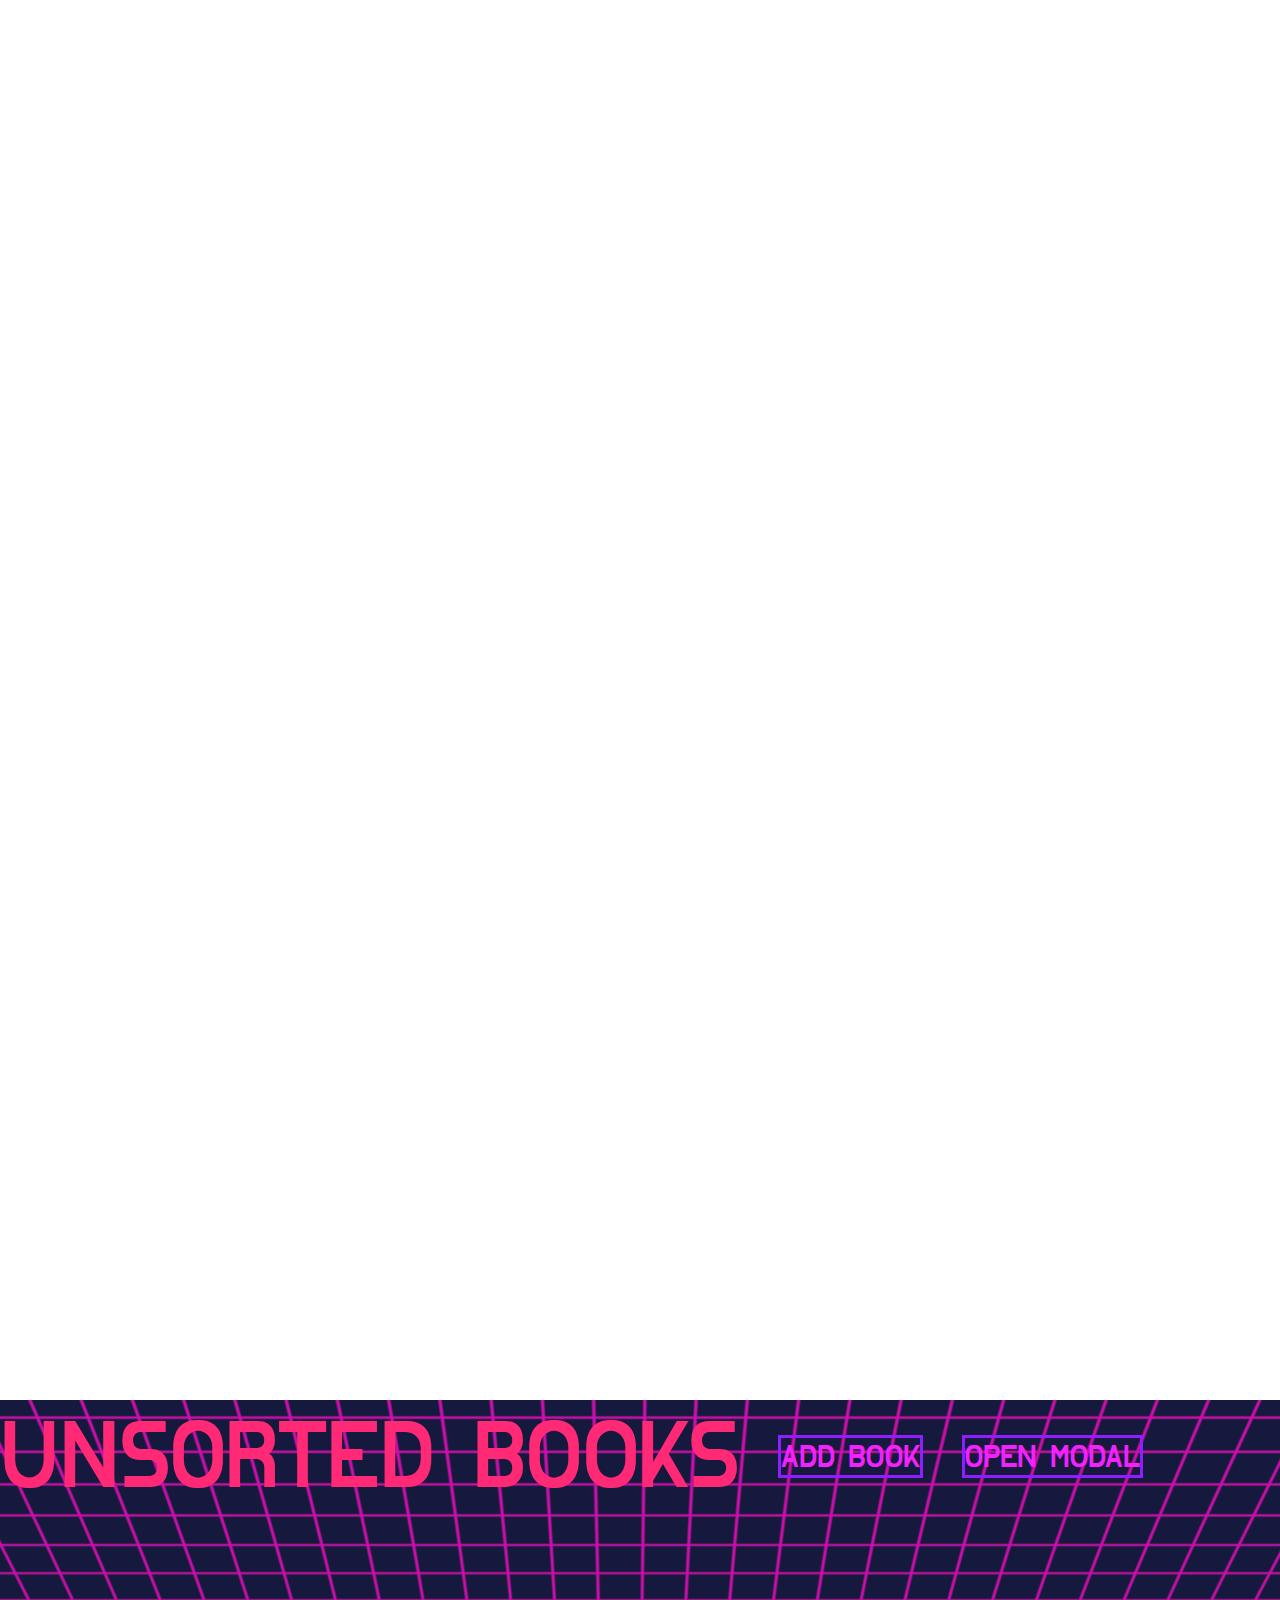
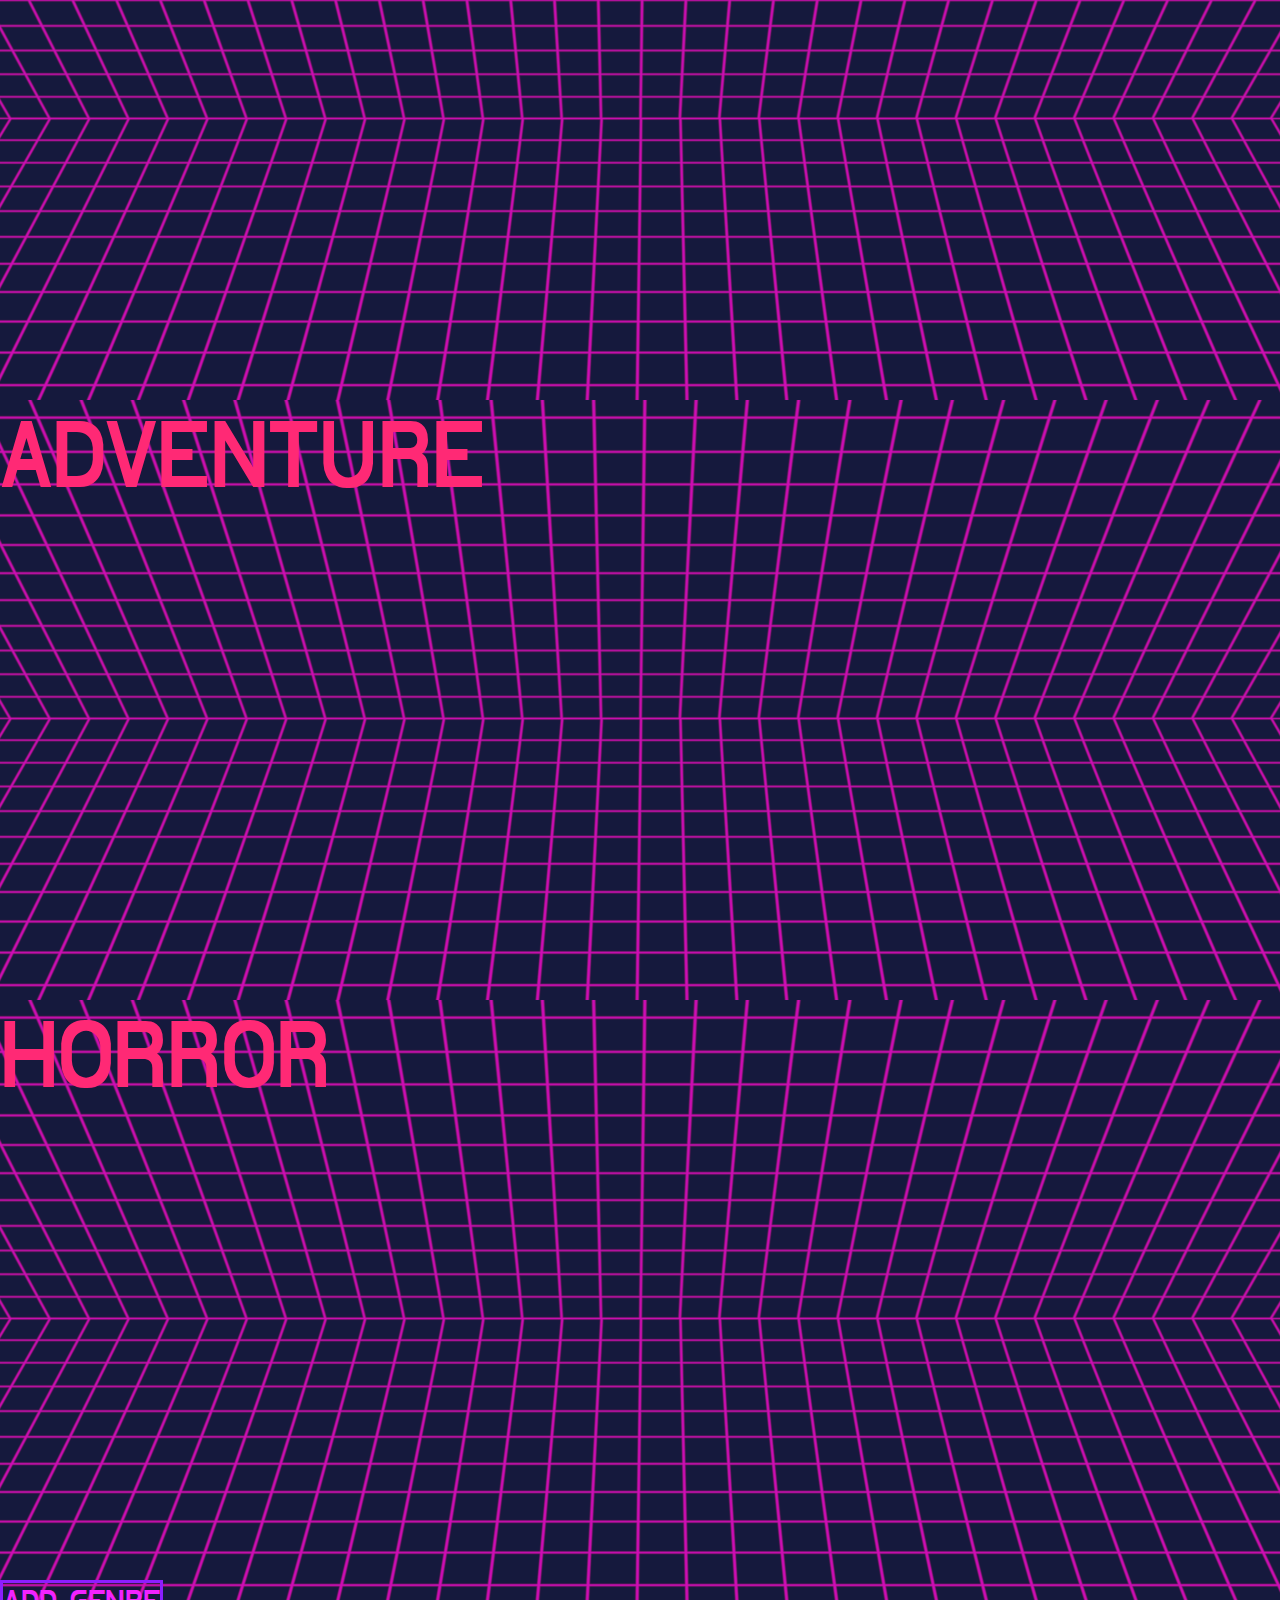
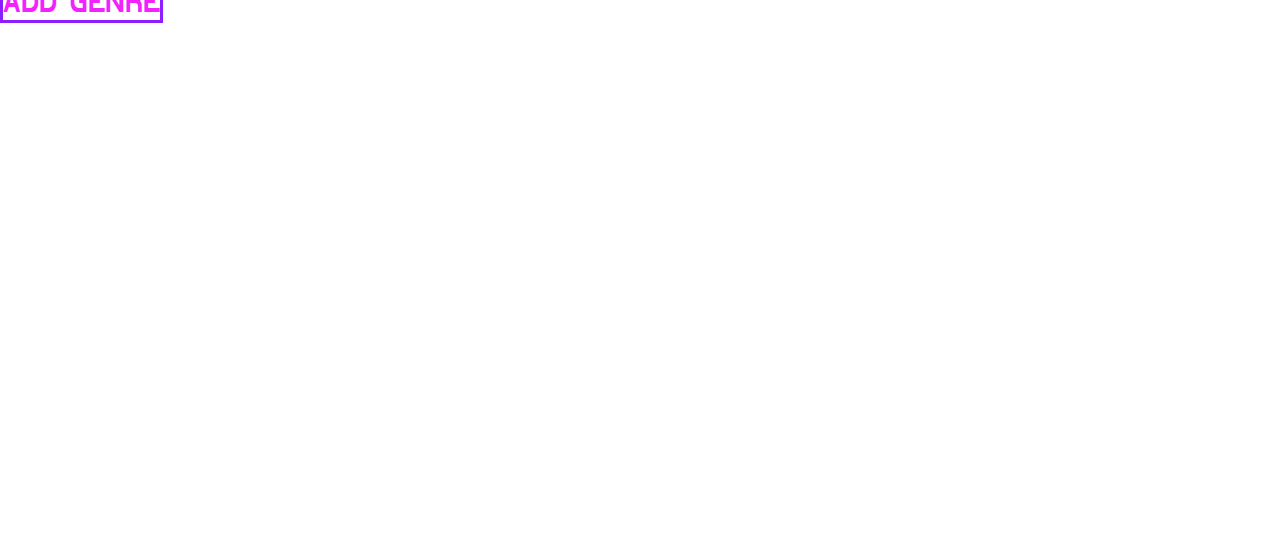
==== commit 558c7f2d: "added submit feature to the modal, which adds users books to myLibrary array" ====
--- a/src/index.html
+++ b/src/index.html
@@ -17,32 +17,82 @@
 
     
     <!--BOOKSHELF-->
-    <div class='genre'> 
-        <!-- Title of genre and the button to add a book -->
-        <p class ='genre-name' id='hey'>Unsorted Books
-            <button type='button' class='addTriangle' onclick='addTriangle()'>Add Book</button>
-            <button type='button' id='openModal' onclick='openModal()'>Open Modal</button>
-        </p>
+    <div id='bookshelf'>
+        <div class='genre'> 
+            <!-- Title of genre and the button to add a book -->
+            <p class ='genre-name' id='hey'>Unsorted Books
+                <button type='button' class='addTriangle' onclick='addTriangle()'>Add Book</button>
+                <button type='button' id='openModal' onclick='openModal()'>Open Modal</button>
+            </p>
 
-        <div id='myModal' class='modal'>
-            <div class='modalContent'>
-                <span class='close'>&times;</span>
-                <p>This is a test for Modal Feature...</p>
+                <!-- <input type ='text' id='test' value=''>
+                <button type='button' onclick='getInputVal();'>Get Value</button> -->
+
+            <div id='myModal' class='modal'>
+                
+                <div class='modal-content'>
+                    <div class="modal-header">    
+                        <span class='close'>&times;</span>
+                        <p>Welcome</p>
+                    </div>
+                    <div class='modal-body'>
+                        <p>Please enter a book you want to add</p><br>
+                            <div class='text-container'>
+                                <label for='title'>Title<sup>*</sup>: </label>
+                                <input type='text' id='title' name='title' required><br>
+                                <label for='author'>Author<sup>*</sup>: </label>
+                                <input type='text' id='author' name='author' required><br>
+                                <label for='page'>Page Number<sup>*</sup>: </label>
+                                <input type='number' id='page' name='page' style='left: 66px' required><br>
+                                <label for='Genre'>Genre: </label>
+                                <input type='text' id='Genre' name='Genre'><br>
+                                <label for='read'>Read: </label>
+                                <label class="switch">
+                                    <input type="checkbox" id='slider' onclick="haveReadState();">
+                                    <span class="slider round"></span>
+                                </label>
+                                <br><br>
+                                <button type="button" id='test' onclick="changeSlider();">Change Slider</button>
+                                <button type="button" id='submit' onclick="getInputVal();">Submit</button><br>
+                            </div>
+
+                        <!-- <form class='text-container'>
+                            
+
+                            <label for='title'>Title<sup>*</sup>: </label>
+                            <input type='text' id='title' name='title' required><br>
+                            <label for='author'>Author<sup>*</sup>: </label>
+                            <input type='text' id='author' name='author' required><br>
+                            <label for='page'>Page Number<sup>*</sup>: </label>
+                            <input type='number' id='page' name='page' style='left: 66px' required><br>
+                            <label for='Genre'>Genre: </label>
+                            <input type='text' id='Genre' name='Genre'><br>
+                            <label for='read'>Read: </label>
+                            <label class="switch">
+                                <input type="checkbox">
+                                <span class="slider round"></span>
+                            </label>
+                            <br><br>
+                            <button type="button" id='submit' onclick="addBook()">Submit</button><br>
+                        </form> -->
+                    </div>
+                </div>
+            </div>
+            <!-- //Container to keep all the book frames -->
+            <div class='triangle_container' id='unsorted'>
             </div>
         </div>
-        <!-- //Container to keep all the book frames -->
-        <div class='triangle_container' id='unsorted'>
+
+        
+        
+
+        <div class='genre'> 
+            <p class="genre-name">Adventure</p>
         </div>
-    </div>
-
-    
-    
-
-    <div class='genre'> 
-        <p class="genre-name">Adventure</p>
-    </div>
-    <div class='genre'> 
-        <p class='genre-name'>Horror</p>
+        <div class='genre'> 
+            <p class='genre-name'>Horror</p>
+        </div>
+        <button type="button" id='addGenre' onclick="addGenre();">add genre</button>
     </div>
     <div class='bkimage2'></div>
 
--- a/src/styles.css
+++ b/src/styles.css
@@ -140,19 +140,36 @@
     top: 0;
     width: 100%;
     height: 100%;
-    overflow: hidden;
+    overflow: auto;
     background-color: rgb(0,0,0);
     background-color: rgba(0,0,0,0.4);
 }
 
 /* MODAAL CONTENT + BOX */
 .modal-content {
+    text-align: center;
+    position: relative;
     background-color: #8c1eff;
-    margin: 15% auto;
-    padding: 20px;
+    margin: 70px auto auto;
+    padding: 0;
     border: 1px solid #888;
-    width: 80%;
-}
+    width: 1100px;
+    box-shadow: 0 4px 8px 0 rgba(0,0,0,0.2),0 6px 20px 0 rgba(0,0,0,0.19);
+    -webkit-animation-name: animatetop;
+    -webkit-animation-duration: 0.4s;
+    animation-name: animatetop;
+    animation-duration: 0.4s
+}
+
+@-webkit-keyframes animatetop {
+    from {top:-300px; opacity:0} 
+    to {top:0; opacity:1}
+  }
+
+  @keyframes animatetop {
+    from {top:-300px; opacity:0}
+    to {top:0; opacity:1}
+  }
 
 /* THE CLOSE BUTTON */
 .close {
@@ -161,8 +178,137 @@
     font-size: 28px;
     font-weight: bold;
 }
-.close:hover,.close:focus {
+.close:hover,
+.close:focus {
     color: black;
     text-decoration: none;
     cursor: pointer;
 }
+
+/*MODAL CONFIG*/
+.modal-header {
+    padding: 2px 16px;
+    background-color:#6df1d8;
+    color: white;
+    text-align: center;
+    
+}
+
+.modal-body {
+    padding: 2px 16px;
+    font-size: 30px;
+    width: 100%;
+}
+
+.text-container {
+    width: 57%;
+    height: 57%;
+    margin-right: auto;
+    margin-left: auto;
+}
+
+label {
+    float: left;
+}
+
+input {
+    position: relative;
+    left: 100px;
+    font-size: 20px;
+}
+
+#submit {
+    font-size: 30px;
+    left: 0;
+    position: relative;
+    background-color: #353a58;
+    padding: 4px;
+    border-radius: 10px;
+
+    -webkit-transition: all 0.6s cubic-bezier(0.165, 0.84, 0.44, 1);
+    transition: all 0.6s cubic-bezier(0.165, 0.84, 0.44, 1);
+}
+
+#submit::after {
+    box-shadow: 0 5px 15px rgba(0, 0, 0, 0.3);
+    opacity: 0;
+    -webkit-transition: all 0.6s cubic-bezier(0.165, 0.84, 0.44, 1);
+    transition: all 0.6s cubic-bezier(0.165, 0.84, 0.44, 1);
+  }
+  
+#submit:hover {
+    -webkit-transform: scale(1.25, 1.25);
+    transform: scale(1.15, 1.15);
+}
+#submit:hover::after {
+    opacity: 1;
+  }
+
+sup {
+    color: white;
+}
+
+/*TOGGLE BUTTON FOR READ*/
+
+/* The switch - the box around the slider */
+    .switch {
+    position: relative;
+    top: 10px;
+    left: 330px;
+    width: 60px;
+    height: 37px;
+    }
+
+    /* Hide default HTML checkbox */
+    .switch input {
+    opacity: 0;
+    width: 0;
+    height: 0;
+    }
+
+    /* The slider */
+    .slider {
+    position: absolute;
+    cursor: pointer;
+    top: 0;
+    left: 0;
+    right: 0;
+    bottom: 2px;
+    background-color: #ccc;
+    -webkit-transition: .4s;
+    transition: .4s;
+    }
+
+    .slider:before {
+    position: absolute;
+    content: "";
+    height: 26px;
+    width: 26px;
+    left: 4px;
+    bottom: 4px;
+    background-color: white;
+    -webkit-transition: .4s;
+    transition: .4s;
+    }
+
+    input:checked + .slider {
+    background-color: #d30cb8;
+    }
+
+    input:focus + .slider {
+    box-shadow: 0 0 1px #d30cb8;
+    }
+
+    input:checked + .slider:before {
+    -webkit-transform: translateX(26px);
+    -ms-transform: translateX(26px);
+    transform: translateX(26px);
+    }
+    /* Rounded sliders */
+    .slider.round {
+    border-radius: 34px;
+    }
+
+    .slider.round:before {
+    border-radius: 50%;
+    }